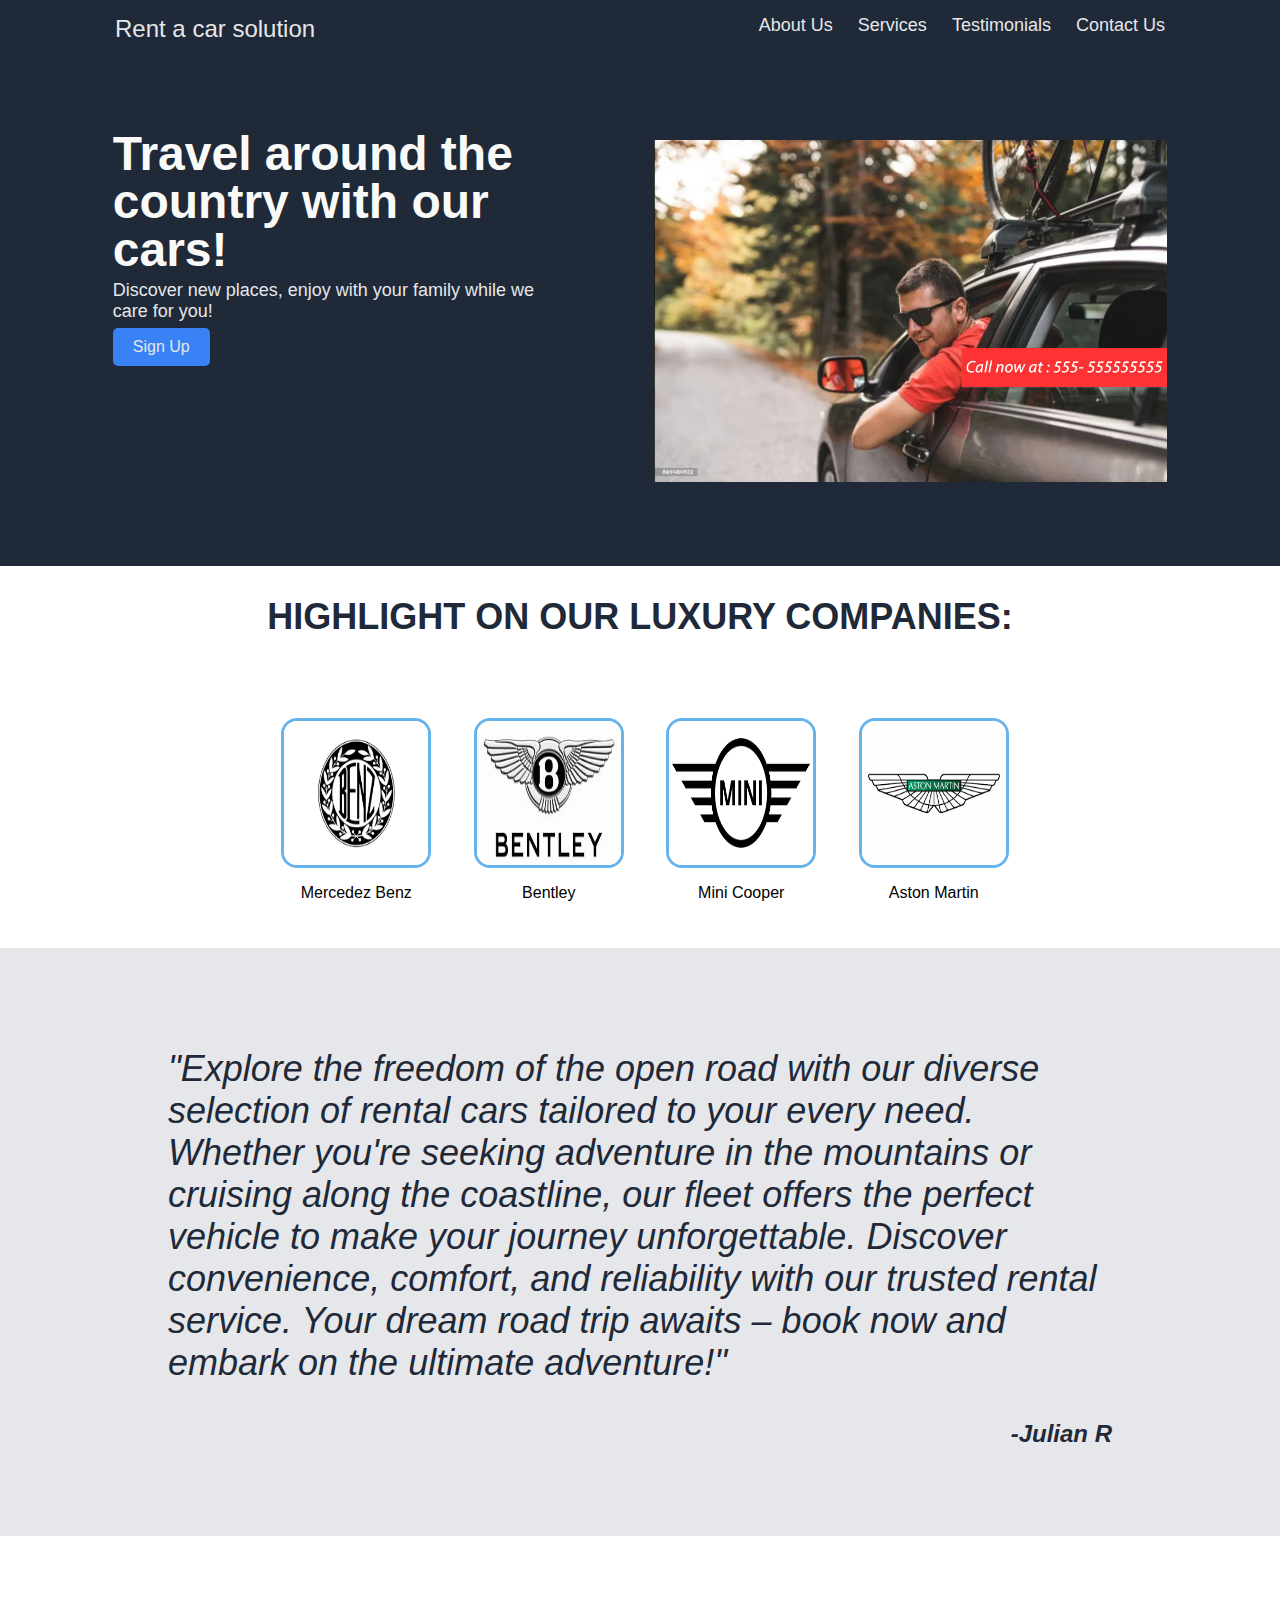
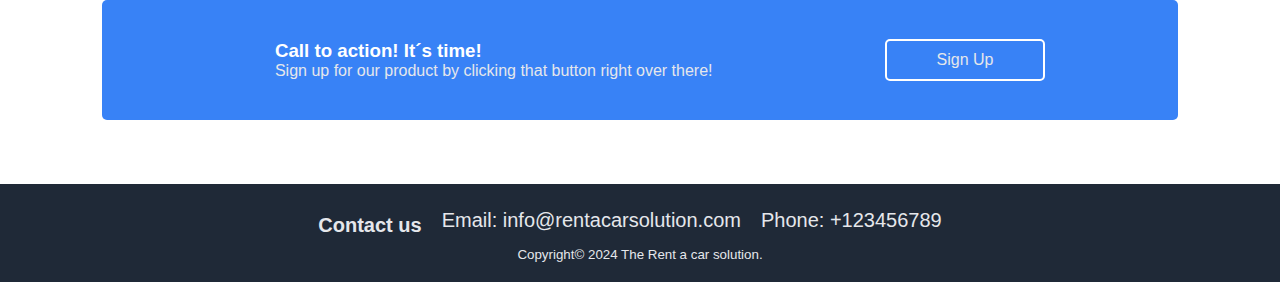
==== index.html @ f0e2b358 "Merge branch 'main' of https://github.com/EhsanSarboukh/Assignment2" ====
<!DOCTYPE html>
<html lang="en">
<head>
    <meta charset="UTF-8" />
    <meta name="viewport" content="width=device-width,initial-scale=1" />
    <meta name="keywords" content="rent a car, rent, car, daily amount, good price">
    <meta name="description" content="Welcome to Priceless Rent a Car, where we offer an exceptional selection of vehicles available 
    for daily rental at competitive prices. With a diverse range of cars to choose from, we provide 
    unparalleled convenience and flexibility for all your transportation needs. ">
    <link href="./images/icons/favicon.ico" rel="shortcut icon" type="image/vnd.microsoft.icon" />
    <link href="./css/styles.css" rel='stylesheet' type='text/css'>
    <title>Welcome to Rent a car solution!</title>
</head>
<body>
    <header class="site-header hero">
        <div class="wrapper">
            <div class="constraints">
                <div class="logo">
                    <div class="text"><a href="">Rent a car solution</a></div>
                </div>
                <div class="menu-content">
                    <nav>
                        <ul class="secondary">
                            <li><a href="#">About Us</a></li>
                            <li><a href="./pages/services/services.html">Services</a></li>
                            <li><a href="#testimonials">Testimonials</a></li>
                            <li><a href="#contact-us">Contact Us</a></li>
                        </ul>
                    </nav>
                </div>
            </div>
        </div>
    </header>
     <main>
    <div class="hero">
        <div class="wrapper">
            <div class="container">
                <div class="title container-item-left">
                    <h1><strong>Travel around the country with our cars!</strong></h1>
                    <p class="description secondary">Discover new places, enjoy with your family while we care for you!
                    </p>
                    <button><a href="./pages/register/login.html">Sign Up</a></button>
                </div>
                <picture class="container-item-right">
                    <img src="./images/hero/men-with-car.jpg" alt="Rent a car solution" width="auto">
                </picture>
            </div>
        </div>
    </div>
    </section>
    <!-- Mariela's part finish here  -->
    <section>
        <h2>Highlight on our luxury companies:</h2>
        <div class="boxes">
            <figure class="box">
                <img src="./images/cars/logo2.png" alt="Your Image Description">
                <figcaption>
                    <p>Mercedez Benz</p>
                </figcaption>
            </figure>
            <figure class="box">
                <img src="./images/cars/logo3.jpeg" alt="Your Image Description">
                <p>Bentley</p>
            </figure>
           <figure class="box">
                <img src="./images/cars/logo3.png" alt="Your Image Description">
                <figcaption>
                    <p>Mini Cooper</p>
                </figcaption>
            </figure>
            <figure class="box">
                <img src="./images/cars/logo4.png" alt="Your Image Description">
                <figcaption>
                    <p>Aston Martin</p>
                </figcaption>
            </figure>
        </div>
    </section>
    <section id="highlights">
        <div class="ultramega-inspiring quote" data-matching-link="#testimonials-link" id="testimonials">
            <blockquote>
                <h3>
                    "Explore the freedom of the open road with our diverse selection
                    of rental cars tailored to your every need. Whether you're
                    seeking adventure in the mountains or cruising along the
                    coastline, our fleet offers the perfect vehicle to make your
                    journey unforgettable. Discover convenience, comfort, and
                    reliability with our trusted rental service. Your dream
                    road trip awaits – book now and embark on the ultimate adventure!"
                </h3>
                <h3 class="author-name-text"> -Julian R </h3>
            </blockquote>
        </div>
    </section>
    <div class="sign-up-container">
        <div>
            <h3>Call to action! It´s time!</h3>
            <h4>Sign up for our product by clicking that button right over there!</h4>
        </div>
        <button class="sign-up-button">
            <a class="button-anchor" href="./pages/register/login.html">Sign Up</a>
        </button>
    </div>
    </main>
    <footer>
        <div>
            <div class="horizontal-box">
                <small class="copyright-text" data-matching-link="#contact-us-link" id="contact-us">
                    <b>Contact us</b>
                </small>
                <small>Email: info@rentacarsolution.com</small>
                <small>Phone: +123456789</small>
            </div>
            <small>Copyright© 2024 The Rent a car solution.</small>
        </div>
    </footer>
</body>
</html>
---- css/styles.css ----
/*Adding css for header and hero sectio*/
@import url(./hero.css);


/*hero finish here*/

.ultramega-inspiring {
    background-color: #e5e7eb;
    padding: 5% 10%;
}
.ultramega-inspiring p {
    display: flex;
    flex-direction: column;
}
.ultramega-inspiring h3 {
    font-style: italic;
    font-weight: 300;
    font-size: 36px;
    color: #1F2937;
}
.ultramega-inspiring .author-name-text{
    font-size: 24px;
    font-weight: 900;
    text-align: right;
}
@media screen and (max-width: 768px) {
    .ultramega-inspiring h3 {
        font-size: 28px; 
    }

    .ultramega-inspiring .author-name-text {
        font-size: 20px;
    }
}

@media screen and (max-width: 576px) {
    .ultramega-inspiring h3 {
        font-size: 24px; 
    }

    .ultramega-inspiring .author-name-text {
        font-size: 18px; 
    }
}
.sign-up-container {
    background-color: #3882F6;
    justify-content: center;
    align-items: center;
    margin: 5% 8%;
    color: white;
    display: flex;
    border-radius: 5px;
    
}
.sign-up-container div{
    display: flex;
    justify-content:  center;
    flex-direction: column;
    padding: 40px;
    margin-left: auto;
}
.sign-up-container div h4 {
    color: #E5E7EB ;
    font-size: 16px;
    font-weight: 400;
    margin: 0
}
.sign-up-container div h3{
    margin: 0;
}
.sign-up-container .sign-up-button {
    border: 2px solid white;
    width: 160px;
    margin: auto;
}
.sign-up-button {
    background-color: #3882F6;
    border: none;
    border-radius: 5px;
    padding: 10px 20px;
    color: white;
    text-align: center;
    text-decoration: none;
    display: inline-block;
    font-size: 16px;
    cursor: pointer;
}
.sign-up-button:hover {
    background-color: #4ea6f9; 
    color:#1F2937;
    font-weight: bold;
}

@media screen and (max-width: 768px) {
    .sign-up-container {
        margin: 5% 2%;
    }

    .sign-up-container div {
        width: 70%;
        padding: 20px; 
    }

    .sign-up-container div h4 {
        font-size: 14px;
    }

    .sign-up-container div h3 {
        font-size: 18px; 
    }

    .sign-up-container .sign-up-button {
        width: 74px;
    }
}

footer {
    width: 100%;
    padding: 20px 0;
    background-color: #1F2937;
    color: #E5E7EB;
    display: flex;
    flex-direction: column;
    align-items: center;
}

footer div {
    display: flex;
    flex-direction: column;
    align-items: center;
}

footer .horizontal-box {
    display: flex;
    flex-direction: row;
    justify-content: center;
    margin-bottom: 10px;
}

footer .horizontal-box small {
    margin-right: 20px;
}

footer .copyright-text {
    margin-top: 10px;
    font-size: 18px;
    text-align: center;
}

@media screen and (min-width: 768px) {
    footer .horizontal-box small {
        font-size: 20px; 
    }
}
/* Log in */

.login-body {
    margin: auto;
    padding: 0;
    font-family: Arial, sans-serif;
    background-image: url('../images/cars/car.jpg');
    background-size: cover;
    background-position: center;
    min-height: 100vh;
    display: flex;
    flex-direction: column;
    align-items: center;
}
.button-anchor {
    text-decoration: none;
    color: #E5E7EB;
}
.white-anchor {
    text-decoration: none;
    color: #E5E7EB;
}
.white-anchor:hover {
    color: orange;
}
.site-header-login {
    padding: 15px 0;
    width: 100%;
}
.login-container {
    background-color: rgba(255, 255, 255, 0.8);
    padding: 20px;
    border-radius: 10px;
    text-align: center;
    margin: auto;
    min-width: 300px;
    max-width: 600px;
    box-shadow: 0 0 10px rgba(0, 0, 0, 0.3);
}

.login-container h2 {
    margin-bottom: 20px;
}

.form-group {
    margin-bottom: 20px;
}

.form-group label {
    display: block;
    margin-bottom: 5px;
    font-weight: bold;
}

.form-group input[type="text"],
.form-group input[type="password"] {
    width: 100%;
    padding: 10px;
    border: 1px solid #ccc;
    border-radius: 5px;
}

.form-group button {
    background-color: #3882F6;
    color: white;
    border: none;
    border-radius: 5px;
    padding: 10px 20px;
    font-size: 16px;
    cursor: pointer;
}

.form-group a {
    color: #3882F6;
    text-decoration: none;
}

/*Ehsan CSS*/
.boxes {
    display: flex;
    justify-content: center; /* Center horizontally */
    align-items: center; /* Center vertically */
    flex-wrap: wrap; /* Allow flex items to wrap to new line */
    max-width: 800px;
    margin: auto;
    padding: 1rem;
    background-color: #ffff;
    padding: 20px; /* Add padding */
}

h2 {
    text-transform: uppercase;
    font-size: 36px;
    font-weight: 700;
    color: #1f2937;
    text-align: center;
    margin-bottom: 50px;
    width: 100%; /* Make h1 take full width */
}

.box {
    flex:1 0 15%;
    margin: 10px;
    display: flex;
    flex-direction: column;
    overflow: hidden; 
}

.box:last-child {
    margin-right: 0;
}
.box img {
    height: 150px;
    width: 150px; 
    border: 3px solid rgb(102, 180, 235);
    border-radius: 1rem;
    display: flex;
    margin: auto;
}

.box p {
    text-align: center;

}

@media screen and (max-width: 768px) {
    .container {
        padding: 10px; /* Reduce padding on smaller screens */
    }
    .box {
        flex-basis: 100%; /* Set flex-basis to 100% for full width on smaller screens */
    }
}
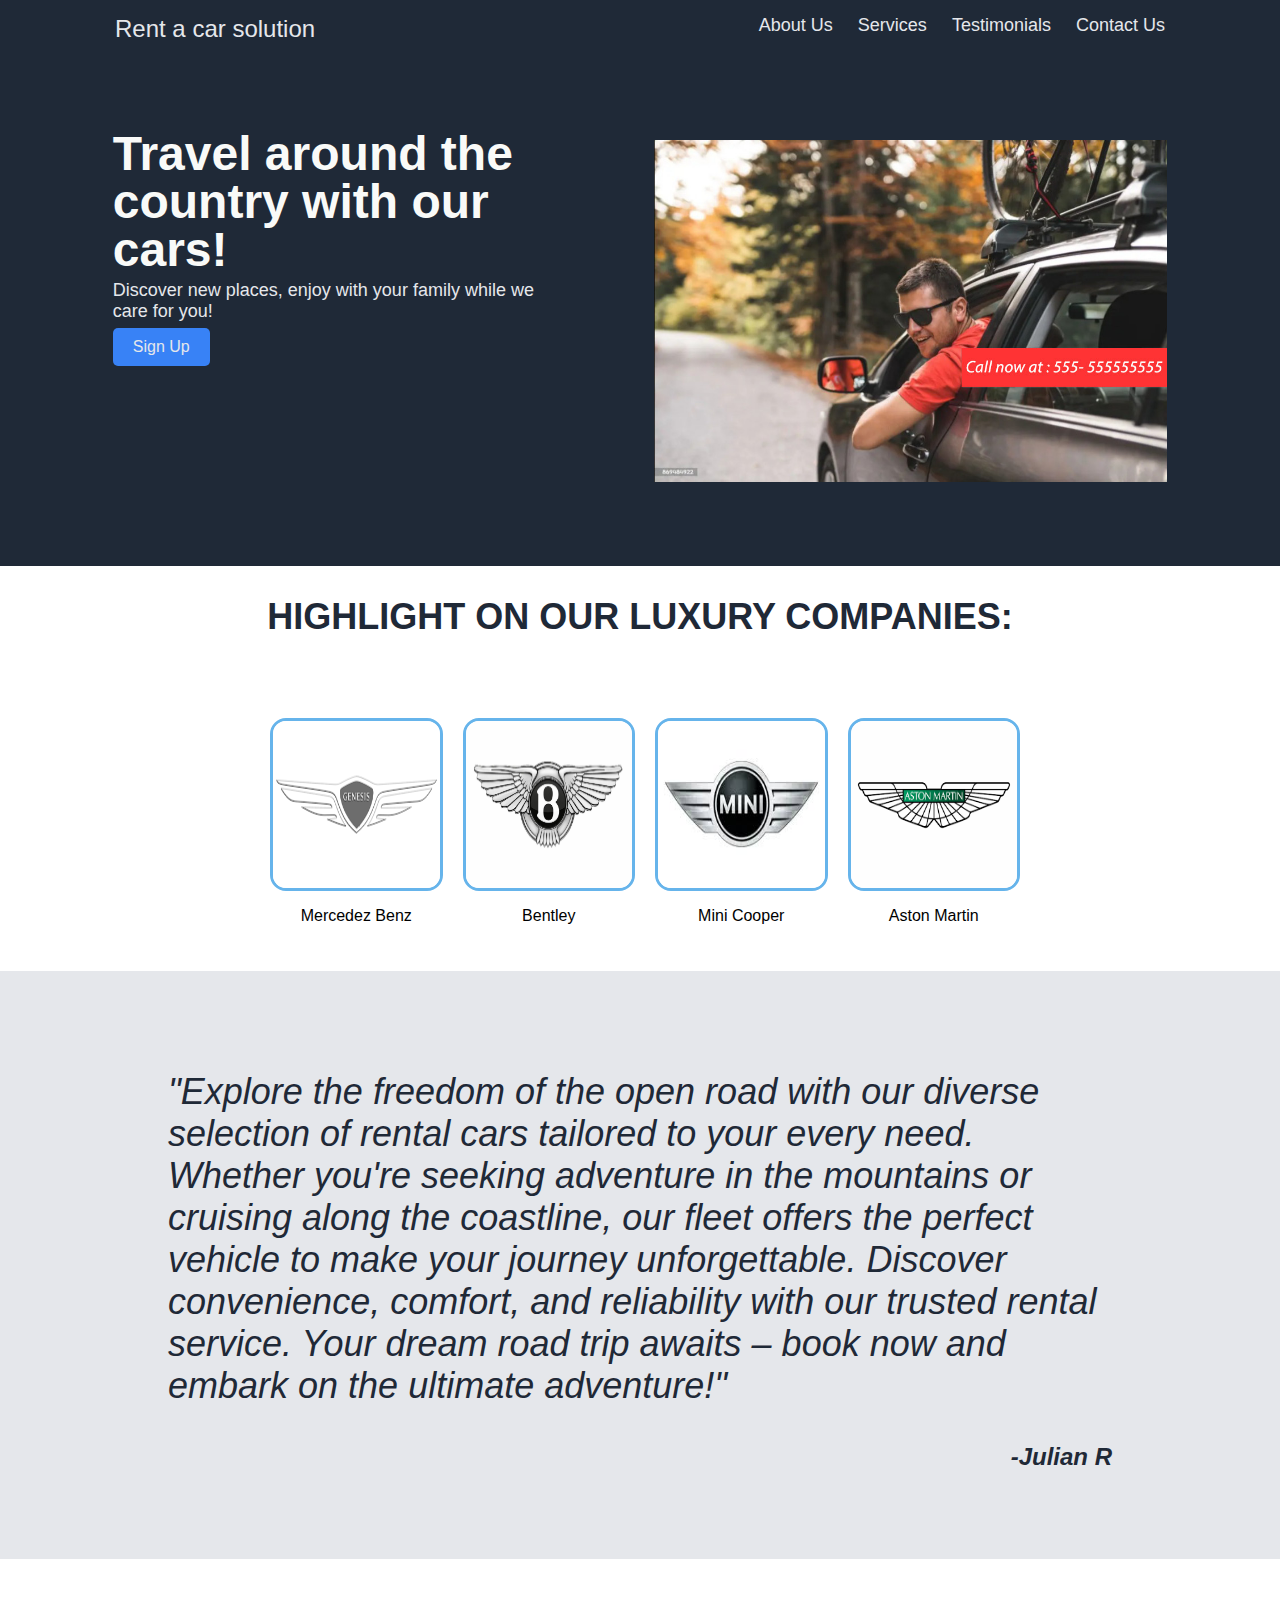
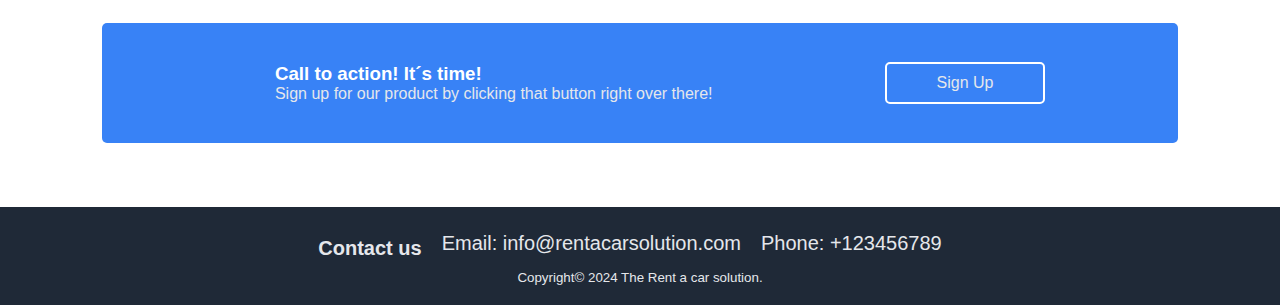
==== commit c48616a1: "Final changes" ====
--- a/index.html
+++ b/index.html
@@ -53,17 +53,17 @@
         <h2>Highlight on our luxury companies:</h2>
         <div class="boxes">
             <figure class="box">
-                <img src="./images/cars/logo2.png" alt="Your Image Description">
+                <img src="./images/cars/genisis.png" alt="Your Image Description">
                 <figcaption>
                     <p>Mercedez Benz</p>
                 </figcaption>
             </figure>
             <figure class="box">
-                <img src="./images/cars/logo3.jpeg" alt="Your Image Description">
+                <img src="./images/cars/logo3.jpg" alt="Your Image Description">
                 <p>Bentley</p>
             </figure>
            <figure class="box">
-                <img src="./images/cars/logo3.png" alt="Your Image Description">
+                <img src="./images/cars/mini.jpeg" alt="Your Image Description">
                 <figcaption>
                     <p>Mini Cooper</p>
                 </figcaption>
--- a/css/styles.css
+++ b/css/styles.css
@@ -249,11 +249,11 @@
     color: #1f2937;
     text-align: center;
     margin-bottom: 50px;
-    width: 100%; /* Make h1 take full width */
+    width: 100%; 
 }
 
 .box {
-    flex:1 0 15%;
+    flex:1 0 20%;
     margin: 10px;
     display: flex;
     flex-direction: column;
@@ -264,8 +264,8 @@
     margin-right: 0;
 }
 .box img {
-    height: 150px;
-    width: 150px; 
+    height: 172.5px;
+    width: 172.5px; 
     border: 3px solid rgb(102, 180, 235);
     border-radius: 1rem;
     display: flex;
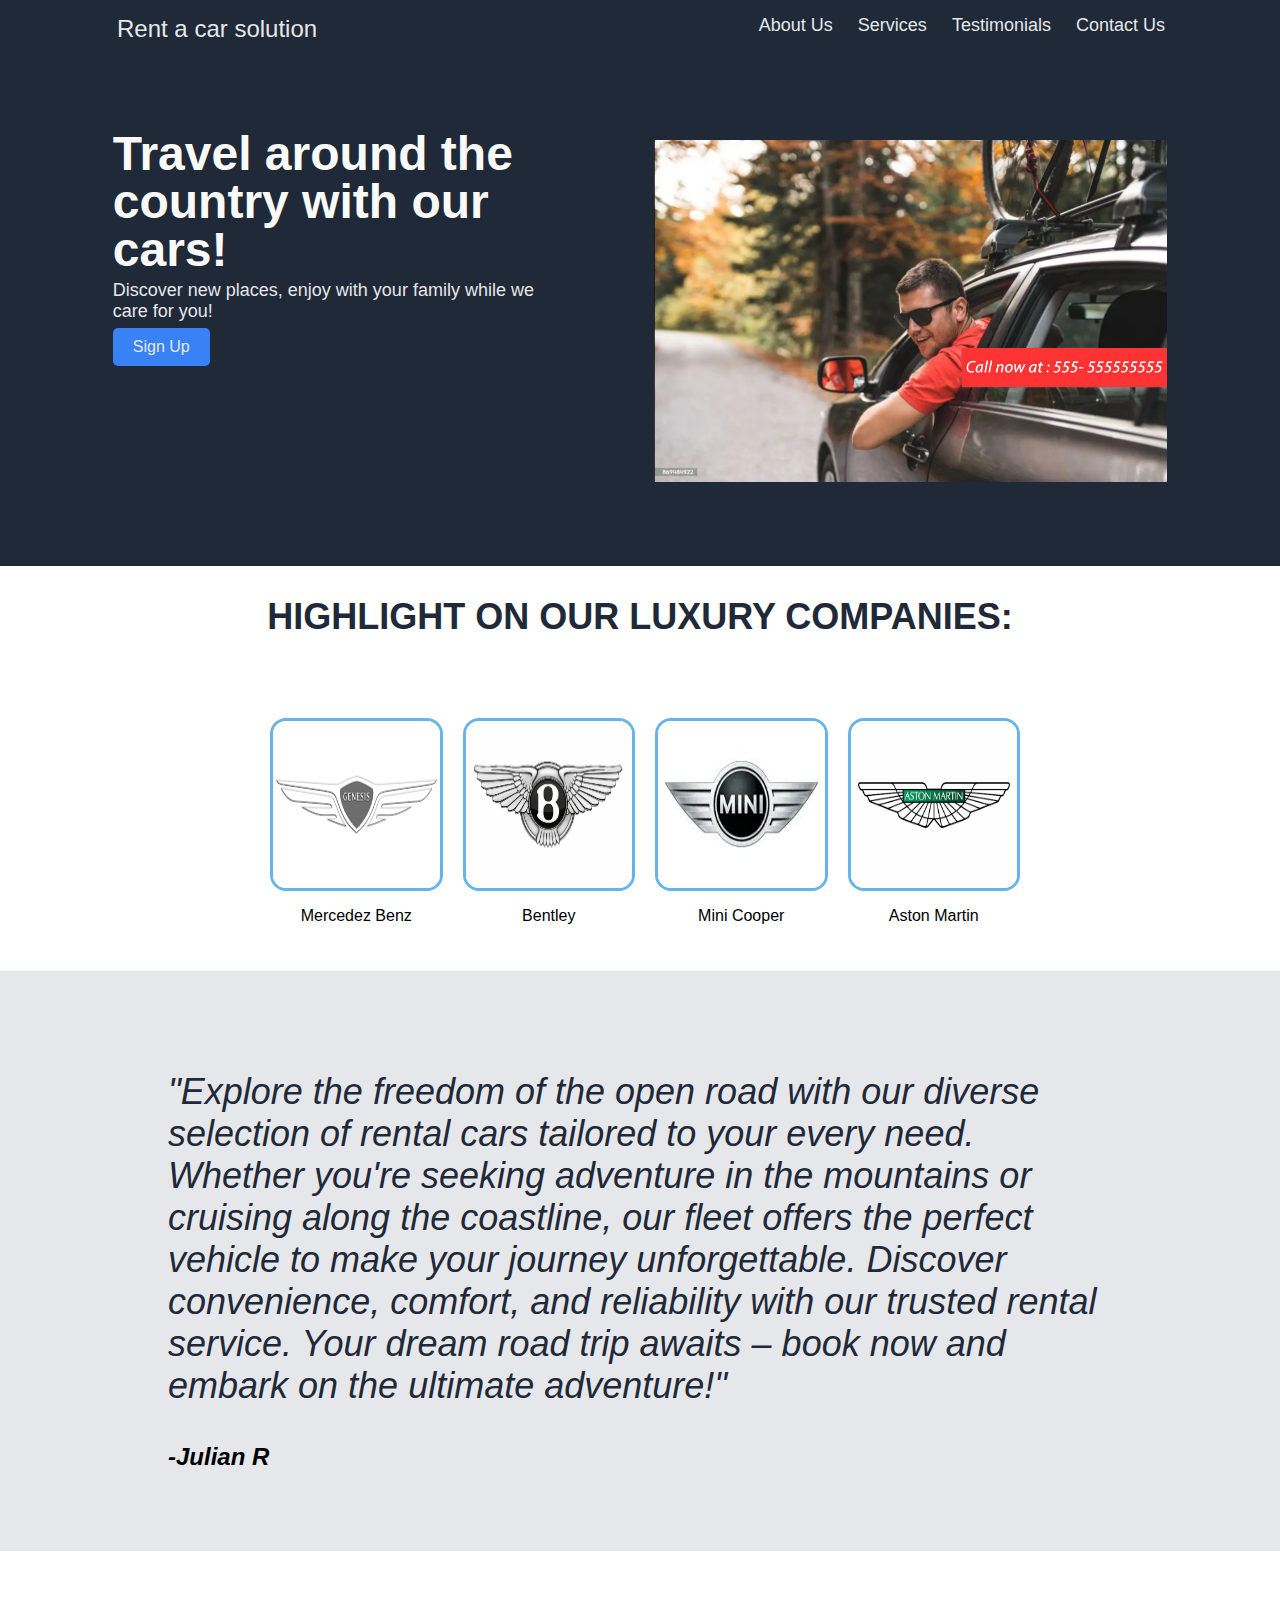
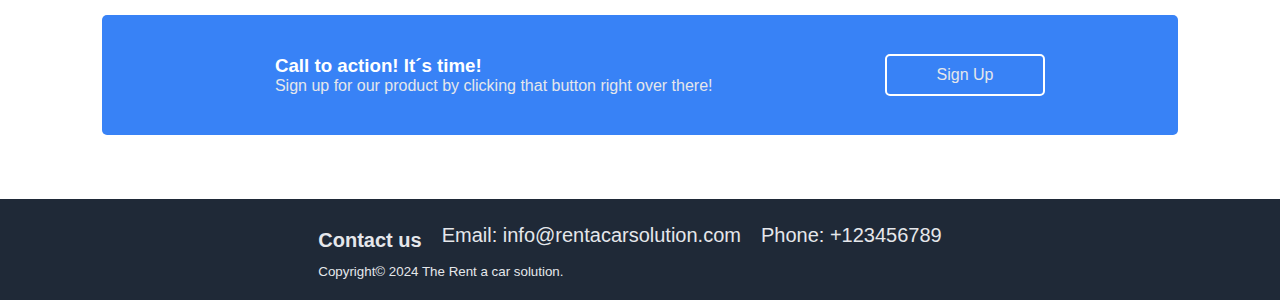
==== commit c6eb1091: "Semantics added." ====
--- a/index.html
+++ b/index.html
@@ -13,70 +13,71 @@
 </head>
 <body>
     <header class="site-header hero">
-        <div class="wrapper">
+        <aside class="wrapper" aria-label="site-header">
             <div class="constraints">
-                <div class="logo">
-                    <div class="text"><a href="">Rent a car solution</a></div>
+                <picture class="logo">
+                    <legend class="text"><a href="">Rent a car solution</a></legend>
+                </picture>
+                <nav>
+                    <ul class="secondary">
+                        <li><a href="#">About Us</a></li>
+                        <li><a href="./pages/services/services.html">Services</a></li>
+                        <li><a href="#testimonials">Testimonials</a></li>
+                        <li><a href="#contact-us">Contact Us</a></li>
+                    </ul>
+                </nav>
+            </div>
+        </aside>
+    </header>
+    <main>
+        <section>
+            <aside class="hero" aria-label="hero-section">
+                <div class="wrapper">
+                    <div class="container">
+                        <article class="title container-item-left" aria-label="intro">
+                            <h1><strong>Travel around the country with our cars!</strong></h1>
+                            <p class="description secondary">Discover new places, enjoy with your family while we care for you!</p>
+                            <button><a href="./pages/register/login.html">Sign Up</a></button>
+                        </article>
+                        <picture class="container-item-right">
+                            <img src="./images/hero/men-with-car.jpg" alt="Rent a car solution" width="auto">
+                        </picture>
+                    </div>
                 </div>
-                <div class="menu-content">
-                    <nav>
-                        <ul class="secondary">
-                            <li><a href="#">About Us</a></li>
-                            <li><a href="./pages/services/services.html">Services</a></li>
-                            <li><a href="#testimonials">Testimonials</a></li>
-                            <li><a href="#contact-us">Contact Us</a></li>
-                        </ul>
-                    </nav>
-                </div>
+            </aside>
+        </section>
+
+    <section>
+        <aside aria-label="highlights">
+            <h2>Highlight on our luxury companies:</h2>
+            <div class="boxes">
+                <figure class="box">
+                    <img src="./images/cars/genisis.png" alt="Mercedez Benz">
+                    <figcaption>
+                        <p>Mercedez Benz</p>
+                    </figcaption>
+                </figure>
+                <figure class="box">
+                    <img src="./images/cars/logo3.jpg" alt="Bentley">
+                    <p>Bentley</p>
+                </figure>
+            <figure class="box">
+                    <img src="./images/cars/mini.jpeg" alt="Mini Cooper">
+                    <figcaption>
+                        <p>Mini Cooper</p>
+                    </figcaption>
+                </figure>
+                <figure class="box">
+                    <img src="./images/cars/logo4.png" alt="Aston Martin">
+                    <figcaption>
+                        <p>Aston Martin</p>
+                    </figcaption>
+                </figure>
             </div>
-        </div>
-    </header>
-     <main>
-    <div class="hero">
-        <div class="wrapper">
-            <div class="container">
-                <div class="title container-item-left">
-                    <h1><strong>Travel around the country with our cars!</strong></h1>
-                    <p class="description secondary">Discover new places, enjoy with your family while we care for you!
-                    </p>
-                    <button><a href="./pages/register/login.html">Sign Up</a></button>
-                </div>
-                <picture class="container-item-right">
-                    <img src="./images/hero/men-with-car.jpg" alt="Rent a car solution" width="auto">
-                </picture>
-            </div>
-        </div>
-    </div>
+        </aside>
     </section>
-    <!-- Mariela's part finish here  -->
-    <section>
-        <h2>Highlight on our luxury companies:</h2>
-        <div class="boxes">
-            <figure class="box">
-                <img src="./images/cars/genisis.png" alt="Your Image Description">
-                <figcaption>
-                    <p>Mercedez Benz</p>
-                </figcaption>
-            </figure>
-            <figure class="box">
-                <img src="./images/cars/logo3.jpg" alt="Your Image Description">
-                <p>Bentley</p>
-            </figure>
-           <figure class="box">
-                <img src="./images/cars/mini.jpeg" alt="Your Image Description">
-                <figcaption>
-                    <p>Mini Cooper</p>
-                </figcaption>
-            </figure>
-            <figure class="box">
-                <img src="./images/cars/logo4.png" alt="Your Image Description">
-                <figcaption>
-                    <p>Aston Martin</p>
-                </figcaption>
-            </figure>
-        </div>
-    </section>
-    <section id="highlights">
+
+    <section id="testimonials">
         <div class="ultramega-inspiring quote" data-matching-link="#testimonials-link" id="testimonials">
             <blockquote>
                 <h3>
@@ -88,22 +89,24 @@
                     reliability with our trusted rental service. Your dream
                     road trip awaits – book now and embark on the ultimate adventure!"
                 </h3>
-                <h3 class="author-name-text"> -Julian R </h3>
+                <cite class="author-name-text"> -Julian R </cite>
             </blockquote>
         </div>
     </section>
-    <div class="sign-up-container">
-        <div>
-            <h3>Call to action! It´s time!</h3>
-            <h4>Sign up for our product by clicking that button right over there!</h4>
+    <section>
+        <div class="sign-up-container">
+            <div>
+                <h3>Call to action! It´s time!</h3>
+                <h4>Sign up for our product by clicking that button right over there!</h4>
+            </div>
+            <button class="sign-up-button">
+                <a class="button-anchor" href="./pages/register/login.html">Sign Up</a>
+            </button>
         </div>
-        <button class="sign-up-button">
-            <a class="button-anchor" href="./pages/register/login.html">Sign Up</a>
-        </button>
-    </div>
+    </section>
     </main>
     <footer>
-        <div>
+        <aside aria-label="contact-us">
             <div class="horizontal-box">
                 <small class="copyright-text" data-matching-link="#contact-us-link" id="contact-us">
                     <b>Contact us</b>
@@ -112,7 +115,7 @@
                 <small>Phone: +123456789</small>
             </div>
             <small>Copyright© 2024 The Rent a car solution.</small>
-        </div>
+        </aside>
     </footer>
 </body>
 </html>
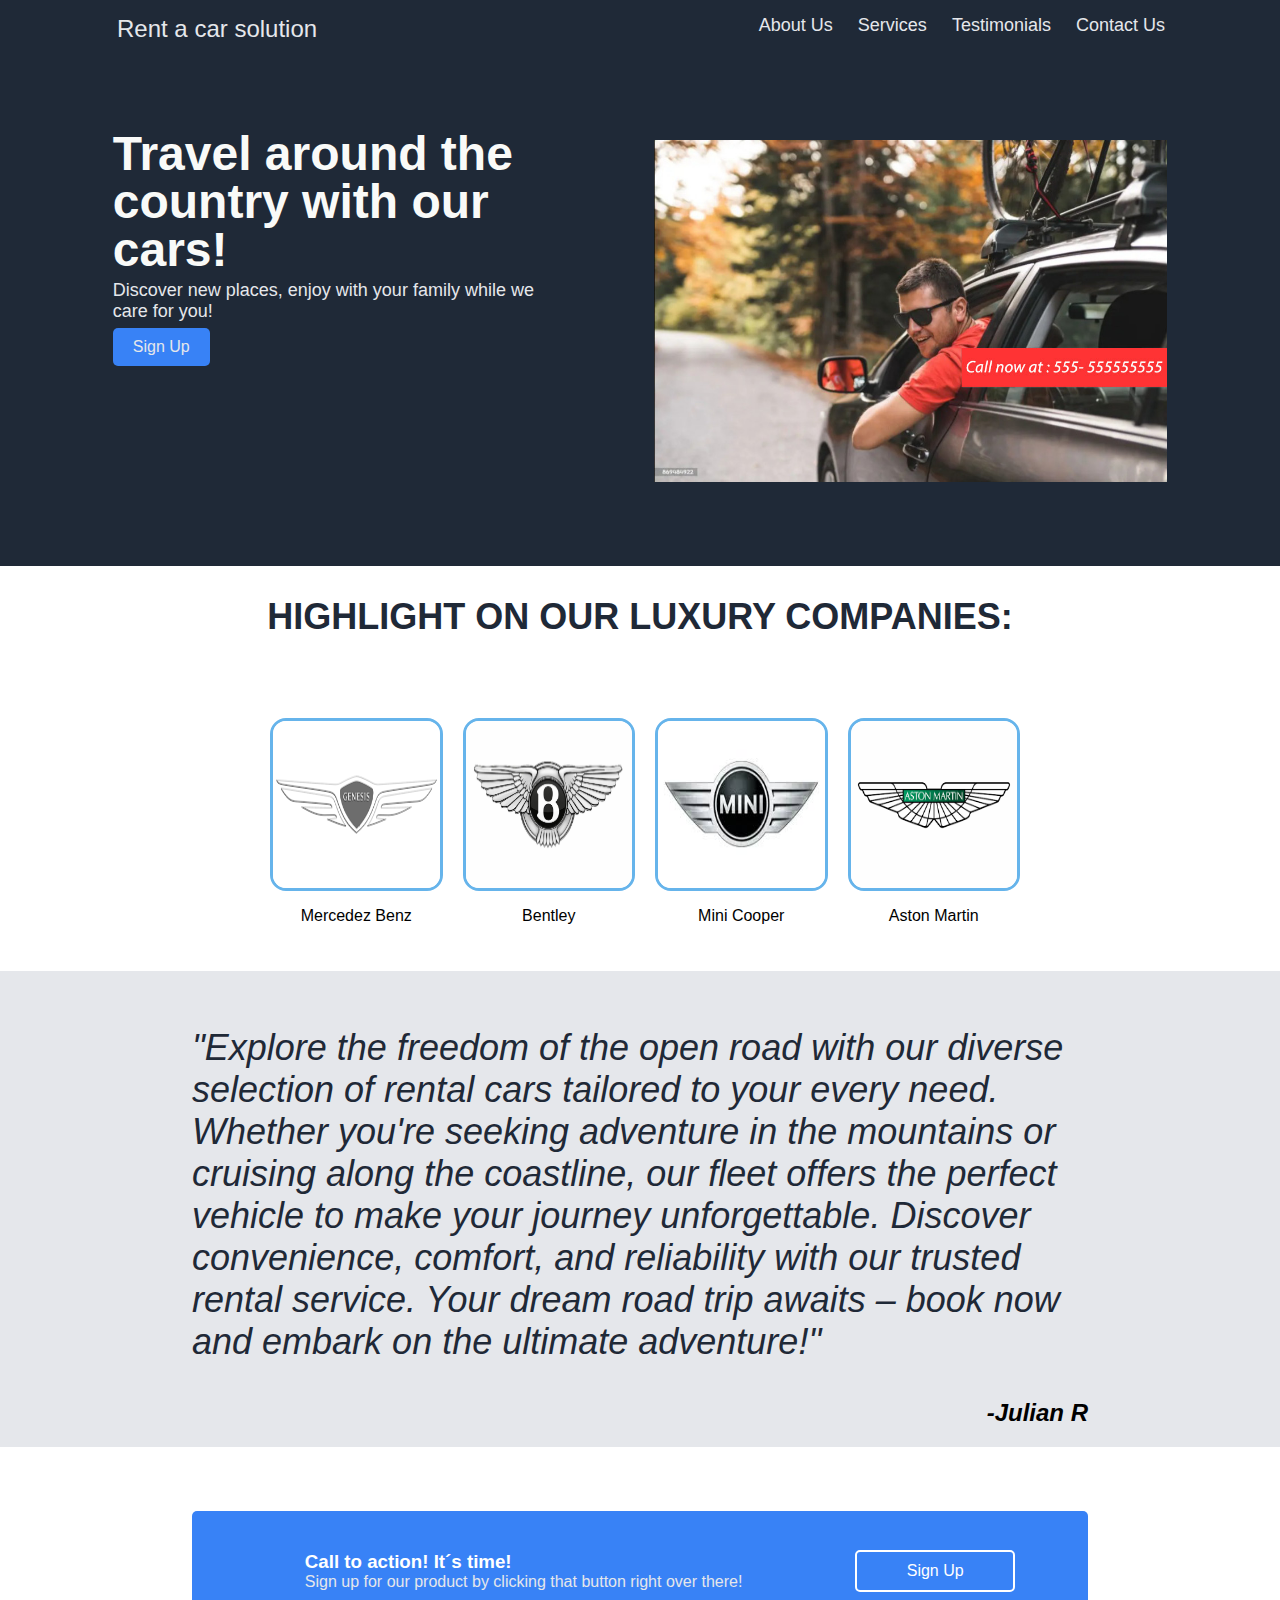
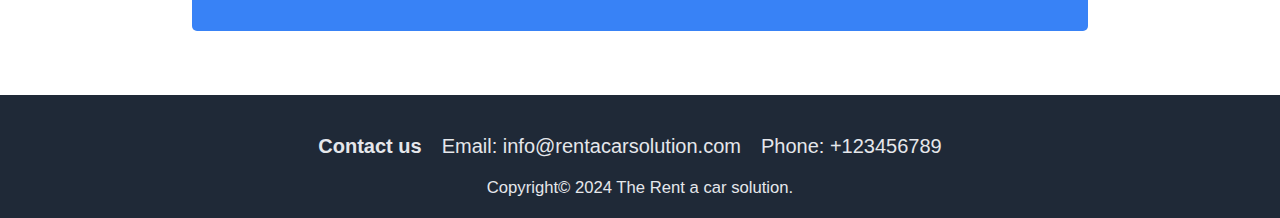
==== commit 03eff7ff: "divs changes and responsiveness fixed" ====
--- a/index.html
+++ b/index.html
@@ -48,7 +48,11 @@
         </section>
 
     <section>
-        <aside aria-label="highlights">
+        <aside 
+         aria-label="highlights" 
+         data-matching-link="#highlights-link" 
+         id="highlights"
+        >
             <h2>Highlight on our luxury companies:</h2>
             <div class="boxes">
                 <figure class="box">
@@ -76,46 +80,48 @@
             </div>
         </aside>
     </section>
-
-    <section id="testimonials">
-        <div class="ultramega-inspiring quote" data-matching-link="#testimonials-link" id="testimonials">
-            <blockquote>
-                <h3>
-                    "Explore the freedom of the open road with our diverse selection
-                    of rental cars tailored to your every need. Whether you're
-                    seeking adventure in the mountains or cruising along the
-                    coastline, our fleet offers the perfect vehicle to make your
-                    journey unforgettable. Discover convenience, comfort, and
-                    reliability with our trusted rental service. Your dream
-                    road trip awaits – book now and embark on the ultimate adventure!"
-                </h3>
-                <cite class="author-name-text"> -Julian R </cite>
-            </blockquote>
-        </div>
+    <section class="ultramega-inspiring" id="highlights">
+        <blockquote 
+        data-matching-link="#testimonials-link" 
+        id="testimonials"
+        >
+            <h3>
+                "Explore the freedom of the open road with our diverse selection
+                of rental cars tailored to your every need. Whether you're
+                seeking adventure in the mountains or cruising along the
+                coastline, our fleet offers the perfect vehicle to make your
+                journey unforgettable. Discover convenience, comfort, and
+                reliability with our trusted rental service. Your dream
+                road trip awaits – book now and embark on the ultimate adventure!"
+            </h3>
+            <cite class="author-name-text"> -Julian R </cite>
+        </blockquote>
     </section>
-    <section>
-        <div class="sign-up-container">
-            <div>
-                <h3>Call to action! It´s time!</h3>
-                <h4>Sign up for our product by clicking that button right over there!</h4>
-            </div>
+    <section class="sign-up-container">
+        <aside class="sign-up-aside">
+            <h3>Call to action! It´s time!</h3>
+            <h4>Sign up for our product by clicking that button right over there!</h4>
+        </aside>
+        <a class="button-anchor" href="./pages/register/login.html">
             <button class="sign-up-button">
-                <a class="button-anchor" href="./pages/register/login.html">Sign Up</a>
+                Sign Up
             </button>
-        </div>
+        </a>
     </section>
     </main>
     <footer>
-        <aside aria-label="contact-us">
-            <div class="horizontal-box">
-                <small class="copyright-text" data-matching-link="#contact-us-link" id="contact-us">
-                    <b>Contact us</b>
-                </small>
-                <small>Email: info@rentacarsolution.com</small>
-                <small>Phone: +123456789</small>
-            </div>
+        <aside 
+        aria-label="contact-us"
+        data-matching-link="#contact-us-link" 
+        id="contact-us"
+        >
+            <ul class="contact-list">
+                <li><b>Contact us</b></li>
+                <li><small>Email: info@rentacarsolution.com</small></li>
+                <li><small>Phone: +123456789</small></li>
+            </ul>
             <small>Copyright© 2024 The Rent a car solution.</small>
         </aside>
     </footer>
 </body>
-</html>
+</html>--- a/css/styles.css
+++ b/css/styles.css
@@ -6,11 +6,12 @@
 
 .ultramega-inspiring {
     background-color: #e5e7eb;
-    padding: 5% 10%;
-}
-.ultramega-inspiring p {
-    display: flex;
-    flex-direction: column;
+}
+.ultramega-inspiring blockquote {
+    display: flex;
+    flex-direction: column;
+    margin: auto;
+    padding: 20px 15%;
 }
 .ultramega-inspiring h3 {
     font-style: italic;
@@ -21,6 +22,7 @@
 .ultramega-inspiring .author-name-text{
     font-size: 24px;
     font-weight: 900;
+    margin-left: auto;
     text-align: right;
 }
 @media screen and (max-width: 768px) {
@@ -31,6 +33,10 @@
     .ultramega-inspiring .author-name-text {
         font-size: 20px;
     }
+    .ultramega-inspiring blockquote {
+        padding: 20px 4%;
+    
+    }
 }
 
 @media screen and (max-width: 576px) {
@@ -44,38 +50,39 @@
 }
 .sign-up-container {
     background-color: #3882F6;
+    display: flex;
     justify-content: center;
     align-items: center;
-    margin: 5% 8%;
+    margin: 5% 15%;
     color: white;
     display: flex;
     border-radius: 5px;
     
 }
-.sign-up-container div{
+.sign-up-container .sign-up-aside{
     display: flex;
     justify-content:  center;
     flex-direction: column;
     padding: 40px;
-    margin-left: auto;
-}
-.sign-up-container div h4 {
+    margin: auto;
+}
+.sign-up-container .sign-up-aside h4 {
     color: #E5E7EB ;
     font-size: 16px;
     font-weight: 400;
     margin: 0
 }
-.sign-up-container div h3{
+.sign-up-container .sign-up-aside h3{
     margin: 0;
 }
+
+.sign-up-container a{
+    margin-right: auto;
+}
+
 .sign-up-container .sign-up-button {
+    background-color: #3882F6;
     border: 2px solid white;
-    width: 160px;
-    margin: auto;
-}
-.sign-up-button {
-    background-color: #3882F6;
-    border: none;
     border-radius: 5px;
     padding: 10px 20px;
     color: white;
@@ -84,6 +91,8 @@
     display: inline-block;
     font-size: 16px;
     cursor: pointer;
+    width: 160px;
+    margin-right: auto;
 }
 .sign-up-button:hover {
     background-color: #4ea6f9; 
@@ -96,7 +105,7 @@
         margin: 5% 2%;
     }
 
-    .sign-up-container div {
+    .sign-up-container .sign-up-aside {
         width: 70%;
         padding: 20px; 
     }
@@ -110,7 +119,9 @@
     }
 
     .sign-up-container .sign-up-button {
-        width: 74px;
+        width: 80px;
+        font-size: 15px; 
+        padding: 5px 10px;
     }
 }
 
@@ -124,20 +135,28 @@
     align-items: center;
 }
 
-footer div {
-    display: flex;
-    flex-direction: column;
-    align-items: center;
-}
-
-footer .horizontal-box {
-    display: flex;
-    flex-direction: row;
+footer aside {
+    display: flex;
+    flex-direction: column;
+    font-size: 20px;
+    align-items: center;
     justify-content: center;
-    margin-bottom: 10px;
-}
-
-footer .horizontal-box small {
+}
+
+.contact-list {
+    list-style-type: none;
+    justify-content: center;
+    display: flex;
+    align-items: center;
+    padding: 0; 
+}
+
+.contact-list li:first-child {
+    margin-right: 20px;
+}
+
+
+footer .contact-list small {
     margin-right: 20px;
 }
 
@@ -148,8 +167,19 @@
 }
 
 @media screen and (min-width: 768px) {
-    footer .horizontal-box small {
+    footer .contact-list small,
+    footer .copyright-text small {
         font-size: 20px; 
+    }
+}
+@media screen and (max-width: 768px) {
+    footer .contact-list {
+        margin: auto;
+        flex-direction: column;
+        align-items: center;
+    }
+    .contact-list li:last-child {
+        margin-bottom: 10px;
     }
 }
 /* Log in */
@@ -166,6 +196,9 @@
     flex-direction: column;
     align-items: center;
 }
+.ssdf{
+    background-color: red;
+}
 .button-anchor {
     text-decoration: none;
     color: #E5E7EB;
@@ -197,7 +230,7 @@
 }
 
 .form-group {
-    margin-bottom: 20px;
+    border: none;
 }
 
 .form-group label {
